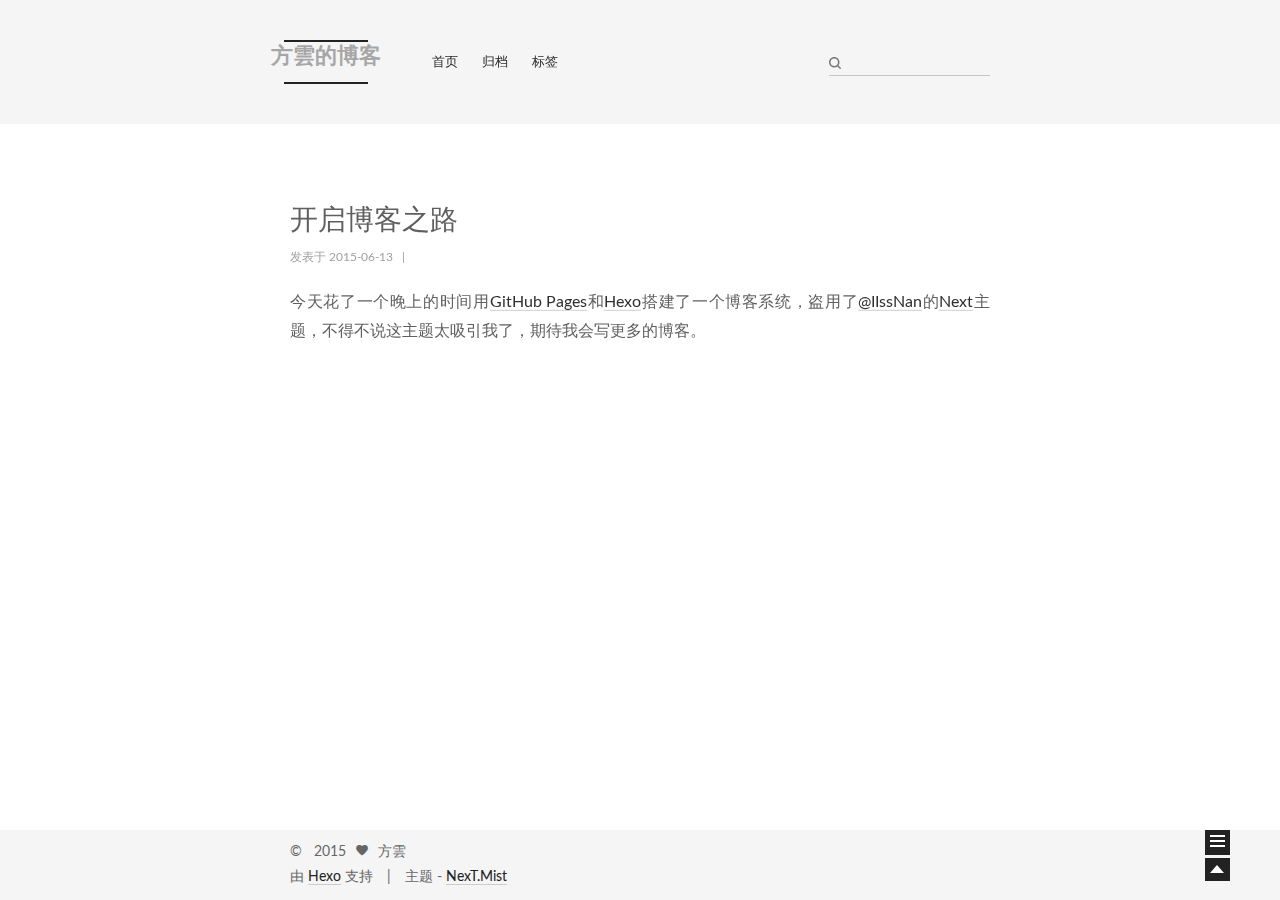
==== index.html @ dba25af5 "Site updated: 2015-06-14 00:01:58" ====
<!doctype html>
<html class="theme-next use-motion theme-next-mist">
<head>
  

<meta charset="UTF-8"/>
<meta http-equiv="X-UA-Compatible" content="IE=edge,chrome=1" />
<meta name="viewport" content="width=device-width, initial-scale=1, maximum-scale=1"/>






  <link rel="stylesheet" type="text/css" href="/vendors/fancybox/source/jquery.fancybox.css?v=2.1.5"/>


<link rel="stylesheet" type="text/css" href="/css/main.css?v=0.4.3"/>


    <meta name="description" content="编程 炒股 打球" />



  <meta name="keywords" content="Hexo,next" />





  <link rel="shorticon icon" type="image/x-icon" href="/favicon.ico?v=0.4.3" />



<script type="text/javascript" id="hexo.configuration">
  var CONFIG = {
    scheme: 'Mist',
    analytics: {
      google: ''
    },
    sidebar: 'post'
  };
</script>


  <script type="text/javascript">
    var _hmt = _hmt || [];
    (function() {
      var hm = document.createElement("script");
      hm.src = "//hm.baidu.com/hm.js?95ec9ad165e22839cdf117ab2dfc302d";
      var s = document.getElementsByTagName("script")[0];
      s.parentNode.insertBefore(hm, s);
    })();
  </script>



  <title> 方雲的博客 </title>
</head>

<body>
  <!--[if lte IE 8]>
  <div style=' clear: both; height: 59px; padding:0 0 0 15px; position: relative;margin:0 auto;'>
    <a href="http://windows.microsoft.com/en-US/internet-explorer/products/ie/home?ocid=ie6_countdown_bannercode">
      <img src="http://7u2nvr.com1.z0.glb.clouddn.com/picouterie.jpg" border="0" height="42" width="820"
           alt="You are using an outdated browser. For a faster, safer browsing experience, upgrade for free today or use other browser ,like chrome firefox safari."
           style='margin-left:auto;margin-right:auto;display: block;'/>
    </a>
  </div>
<![endif]-->

  <div class="container one-column 
   page-home 
">
    <div class="headband"></div>

    <div id="header" class="header">
      <div class="header-inner">
        <h1 class="site-meta">
  <span class="logo-line-before"><i></i></span>
  <a href="/" class="brand">
      <span class="logo">
        <i class="icon-logo"></i>
      </span>
      <span class="site-title">方雲的博客</span>
  </a>
  <span class="logo-line-after"><i></i></span>
</h1>

<div class="site-nav-toggle">
  <button>
    <span class="btn-bar"></span>
    <span class="btn-bar"></span>
    <span class="btn-bar"></span>
  </button>
</div>

<div class="site-nav">
  

  
    <ul id="menu" class="menu menu-left">
      
        
        <li class="menu-item menu-item-home">
          <a href="/">
            <i class="menu-item-icon icon-home"></i> <br />
            首页
          </a>
        </li>
      
        
        <li class="menu-item menu-item-archives">
          <a href="/archives">
            <i class="menu-item-icon icon-archives"></i> <br />
            归档
          </a>
        </li>
      
        
        <li class="menu-item menu-item-tags">
          <a href="/tags">
            <i class="menu-item-icon icon-tags"></i> <br />
            标签
          </a>
        </li>
      
    </ul>
  

  
    <div class="site-search">
      
  
<form class="site-search-form">
  <input type="text" id="st-search-input" class="st-search-input st-default-search-input" />
</form>
<script type="text/javascript">
  (function(w,d,t,u,n,s,e){w['SwiftypeObject']=n;w[n]=w[n]||function(){
    (w[n].q=w[n].q||[]).push(arguments);};s=d.createElement(t);
    e=d.getElementsByTagName(t)[0];s.async=1;s.src=u;e.parentNode.insertBefore(s,e);
  })(window,document,'script','//s.swiftypecdn.com/install/v2/st.js','_st');

  _st('install', '-sygfrkyCs9qV81Nxdgw','2.0.0');
</script>

<div class="site-search-toggle"></div>
    </div>
  
</div>


      </div>
    </div>

    <div id="main" class="main">
      <div class="main-inner">
        <div id="content" class="content">
          
  <div id="posts" class="posts-expand">
    
      

  <div class="post post-type-normal ">
    <div class="post-header">

      
      
        <h1 class="post-title">
          
          
            
              <a class="post-title-link" href="/2015/06/13/大家好/">
                开启博客之路
              </a>
            
          
        </h1>
      

      <div class="post-meta">
        <span class="post-time">
          发表于 2015-06-13
        </span>

        

        
          
            <span class="post-comments-count">
            &nbsp; | &nbsp;
            <a href="/2015/06/13/大家好/#comments" >
              <span class="post-comments-count ds-thread-count" data-thread-key="2015/06/13/大家好/"></span>
            </a>
          </span>
          
        
      </div>
    </div>

    <div class="post-body">

      
      

      
        
          <p>今天花了一个晚上的时间用<a href="https://pages.github.com" target="_blank" rel="external">GitHub Pages</a>和<a href="http://hexo.io/zh-cn" target="_blank" rel="external">Hexo</a>搭建了一个博客系统，盗用了<a href="https://github.com/iissnan" target="_blank" rel="external">@IIssNan</a>的<a href="https://github.com/iissnan/hexo-theme-next" target="_blank" rel="external">Next</a>主题，不得不说这主题太吸引我了，期待我会写更多的博客。</p>

        
      
    </div>

    <div class="post-footer">
      

      

      
      
        <div class="post-eof"></div>
      
    </div>
  </div>


    
  </div>

  

        </div>

        
      </div>


      
  
  <div class="sidebar-toggle">
    <div class="sidebar-toggle-line-wrap">
      <span class="sidebar-toggle-line sidebar-toggle-line-first"></span>
      <span class="sidebar-toggle-line sidebar-toggle-line-middle"></span>
      <span class="sidebar-toggle-line sidebar-toggle-line-last"></span>
    </div>
  </div>

  <div id="sidebar" class="sidebar">
    <div class="sidebar-inner">

      

      <div class="site-overview">
        <div class="site-author motion-element">
          <img class="site-author-image" src="/uploads/avatar.jpg" alt="方雲" />
          <p class="site-author-name">方雲</p>
        </div>
        <p class="site-description motion-element">编程 炒股 打球</p>
        <div class="site-state motion-element">
          <div class="site-state-item site-state-posts">
            <a href="/archives">
              <span class="site-state-item-count">1</span>
              <span class="site-state-item-name">日志</span>
            </a>
          </div>

          <div class="site-state-item site-state-categories">
            
              <span class="site-state-item-count">0</span>
              <span class="site-state-item-name">分类</span>
              
          </div>

          <div class="site-state-item site-state-tags">
            <a href="/tags">
              <span class="site-state-item-count">0</span>
              <span class="site-state-item-name">标签</span>
              </a>
          </div>

        </div>

        

        <div class="links-of-author motion-element">
          
            
              <span class="links-of-author-item">
              <a href="https://github.com/shougaoshougao" target="_blank">GitHub</a>
            </span>
            
              <span class="links-of-author-item">
              <a href="https://twitter.com/gaoshougaohsou" target="_blank">Twitter</a>
            </span>
            
              <span class="links-of-author-item">
              <a href="http://weibo.com/woaihanyue" target="_blank">Weibo</a>
            </span>
            
              <span class="links-of-author-item">
              <a href="http://www.douban.com/people/61287095/" target="_blank">DouBan</a>
            </span>
            
              <span class="links-of-author-item">
              <a href="http://www.zhihu.com/people/wei-shan-yuan" target="_blank">ZhiHu</a>
            </span>
            
          
        </div>

        
        
          <div class="cc-license motion-element">
            <a href="http://creativecommons.org/licenses/by-nc-sa/4.0" class="cc-opacity" target="_blank">
              <img src="/images/cc-by-nc-sa.svg" alt="Creative Commons" />
            </a>
          </div>
        

      </div>

      

    </div>
  </div>


    </div>

    <div id="footer" class="footer">
      <div class="footer-inner">
        <div class="copyright">
  
  &copy; &nbsp; 
  2015
  <span class="with-love">
    <i class="icon-heart"></i>
  </span>
  <span class="author">方雲</span>
</div>

<div class="powered-by">
  由 <a class="theme-link" href="http://hexo.io">Hexo</a> 支持
</div>

<div class="theme-info">
  主题 -
  <a class="theme-link" href="https://github.com/iissnan/hexo-theme-next">
    NexT.Mist
  </a>
</div>



      </div>
    </div>

    <div class="back-to-top"></div>
  </div>

  <script type="text/javascript" src="/vendors/jquery/index.js?v=2.1.3"></script>

  
  

  
  <script type="text/javascript" src="/vendors/fancybox/source/jquery.fancybox.pack.js"></script>
  <script type="text/javascript" src="/js/fancy-box.js?v=0.4.3"></script>


  <script type="text/javascript" src="/js/helpers.js?v=0.4.3"></script>
  

  <script type="text/javascript" src="/vendors/velocity/velocity.min.js"></script>
  <script type="text/javascript" src="/vendors/velocity/velocity.ui.min.js"></script>

  <script type="text/javascript" src="/js/motion_global.js?v=0.4.3" id="motion.global"></script>



  <script type="text/javascript" src="/js/search-toggle.js"></script>

  

  <script type="text/javascript">
    $(document).ready(function () {
      if (CONFIG.sidebar === 'always') {
        displaySidebar();
      }
    });
  </script>

  

  
  

  
    
  

  <script type="text/javascript">
    var duoshuoQuery = {short_name:"fangyun"};
    (function() {
      var ds = document.createElement('script');
      ds.type = 'text/javascript';ds.async = true;
      ds.src = (document.location.protocol == 'https:' ? 'https:' : 'http:') + '//static.duoshuo.com/embed.js';
      ds.charset = 'UTF-8';
      (document.getElementsByTagName('head')[0]
      || document.getElementsByTagName('body')[0]).appendChild(ds);
    })();
  </script>

  


  
  

</body>
</html>
---- css/main.css ----
/* normalize.css v3.0.2 | MIT License | git.io/normalize */
html {
  font-family: sans-serif; /* 1 */
  -ms-text-size-adjust: 100%; /* 2 */
  -webkit-text-size-adjust: 100%; /* 2 */
}
body {
  margin: 0;
}
article,
aside,
details,
figcaption,
figure,
footer,
header,
hgroup,
main,
menu,
nav,
section,
summary {
  display: block;
}
audio,
canvas,
progress,
video {
  display: inline-block; /* 1 */
  vertical-align: baseline; /* 2 */
}
audio:not([controls]) {
  display: none;
  height: 0;
}
[hidden],
template {
  display: none;
}
a {
  background-color: transparent;
}
a:active,
a:hover {
  outline: 0;
}
abbr[title] {
  border-bottom: 1px dotted;
}
b,
strong {
  font-weight: bold;
}
dfn {
  font-style: italic;
}
h1 {
  font-size: 2em;
  margin: 0.67em 0;
}
mark {
  background: #ff0;
  color: #000;
}
small {
  font-size: 80%;
}
sub,
sup {
  font-size: 75%;
  line-height: 0;
  position: relative;
  vertical-align: baseline;
}
sup {
  top: -0.5em;
}
sub {
  bottom: -0.25em;
}
img {
  border: 0;
}
svg:not(:root) {
  overflow: hidden;
}
figure {
  margin: 1em 40px;
}
hr {
  -moz-box-sizing: content-box;
  box-sizing: content-box;
  height: 0;
}
pre {
  overflow: auto;
}
code,
kbd,
pre,
samp {
  font-family: monospace, monospace;
  font-size: 1em;
}
button,
input,
optgroup,
select,
textarea {
  color: inherit; /* 1 */
  font: inherit; /* 2 */
  margin: 0; /* 3 */
}
button {
  overflow: visible;
}
button,
select {
  text-transform: none;
}
button,
html input[type="button"],
input[type="reset"],
input[type="submit"] {
  -webkit-appearance: button; /* 2 */
  cursor: pointer; /* 3 */
}
button[disabled],
html input[disabled] {
  cursor: default;
}
button::-moz-focus-inner,
input::-moz-focus-inner {
  border: 0;
  padding: 0;
}
input {
  line-height: normal;
}
input[type="checkbox"],
input[type="radio"] {
  box-sizing: border-box; /* 1 */
  padding: 0; /* 2 */
}
input[type="number"]::-webkit-inner-spin-button,
input[type="number"]::-webkit-outer-spin-button {
  height: auto;
}
input[type="search"] {
  -webkit-appearance: textfield; /* 1 */
  -moz-box-sizing: content-box;
  -webkit-box-sizing: content-box; /* 2 */
  box-sizing: content-box;
}
input[type="search"]::-webkit-search-cancel-button,
input[type="search"]::-webkit-search-decoration {
  -webkit-appearance: none;
}
fieldset {
  border: 1px solid #c0c0c0;
  margin: 0 2px;
  padding: 0.35em 0.625em 0.75em;
}
legend {
  border: 0; /* 1 */
  padding: 0; /* 2 */
}
textarea {
  overflow: auto;
}
optgroup {
  font-weight: bold;
}
table {
  border-collapse: collapse;
  border-spacing: 0;
}
td,
th {
  padding: 0;
}
::selection {
  background: #262a30;
  color: #fff;
}
body {
  position: relative;
  font-family: Lato, "Microsoft Jhenghei", "Hiragino Sans GB", "Microsoft YaHei", sans-serif;
  font-size: 16px;
  line-height: 1.8;
  color: #555;
  background: #fff;
}
@media (min-width: 768px) and (max-width: 991px) {
  body {
    padding-right: 0 !important;
  }
}
@media (max-width: 767px) {
  body {
    padding-right: 0 !important;
  }
}
h1,
h2,
h3,
h4,
h5,
h6 {
  margin: 0;
  padding: 0;
  font-weight: bold;
  line-height: 1;
  font-family: Cambria, Georgia, "Microsoft Jhenghei", "Hiragino Sans GB", "Microsoft YaHei", "Times New Roman", serif;
}
h1 {
  font-size: 24px;
}
@media (max-width: 767px) {
  h1 {
    font-size: 20px;
  }
}
h2 {
  font-size: 22px;
}
@media (max-width: 767px) {
  h2 {
    font-size: 18px;
  }
}
h3 {
  font-size: 20px;
}
@media (max-width: 767px) {
  h3 {
    font-size: 16px;
  }
}
h4 {
  font-size: 18px;
}
@media (max-width: 767px) {
  h4 {
    font-size: 14px;
  }
}
h5 {
  font-size: 16px;
}
@media (max-width: 767px) {
  h5 {
    font-size: 12px;
  }
}
h6 {
  font-size: 14px;
}
@media (max-width: 767px) {
  h6 {
    font-size: 10px;
  }
}
p {
  margin: 20px 0;
}
a {
  color: #222;
  text-decoration: none;
  border-bottom: 1px solid #999;
}
a:hover {
  border-bottom-color: #222;
}
ul {
  list-style: none;
}
blockquote {
  margin: 0;
  padding: 0;
}
img {
  display: block;
  margin: auto 0;
  max-width: 100%;
  height: auto;
}
h2,
h3,
h4,
h5,
h6 {
  margin: 60px 0 15px;
}
ul {
  list-style: square;
}
hr {
  margin: 40px 0;
  height: 3px;
  border: none;
  background-color: #ddd;
  background-image: repeating-linear-gradient(-45deg, #fff, #fff 4px, transparent 4px, transparent 8px);
}
blockquote {
  padding: 0 15px;
  color: #666;
  border-left: 4px solid #ddd;
}
blockquote cite::before {
  content: "-";
  padding: 0 5px;
}
dt {
  font-weight: 700;
}
dd {
  margin: 0;
  padding: 0;
}
.pullquote {
  width: 45%;
}
.pullquote.left {
  float: left;
  margin-left: 5px;
  margin-right: 10px;
}
.pullquote.right {
  float: right;
  margin-left: 10px;
  margin-right: 5px;
}
.highlight table,
.gist table {
  width: auto;
}
.highlight table td,
.gist table td {
  border: none;
}
.highlight a,
.gist a {
  color: #222 !important;
  text-decoration: none !important;
}
.video-container {
  position: relative;
  padding-top: 60%;
  height: 0;
  overflow: hidden;
}
.video-container iframe,
.video-container object,
.video-container embed {
  position: absolute;
  top: 0;
  left: 0;
  width: 100%;
  height: 100%;
}
table {
  width: 100%;
  border-collapse: collapse;
  border-spacing: 0;
}
caption,
th,
td {
  text-align: left;
  vertical-align: middle;
  font-weight: normal;
}
th {
  font-weight: 700;
  border-bottom: 3px solid #ddd;
  padding-bottom: 10px;
}
td {
  border-bottom: 1px solid #ddd;
  padding: 10px 0;
}
.text-left {
  text-align: left;
}
.text-center {
  text-align: center;
}
.text-right {
  text-align: right;
}
.text-justify {
  text-align: justify;
}
.text-nowrap {
  white-space: nowrap;
}
.text-lowercase {
  text-transform: lowercase;
}
.text-uppercase {
  text-transform: uppercase;
}
.text-capitalize {
  text-transform: capitalize;
}
.center-block {
  display: block;
  margin-left: auto;
  margin-right: auto;
}
.clearfix:before,
.clearfix:after {
  content: " ";
  display: table;
}
.clearfix:after {
  clear: both;
}
.full-image.full-image.full-image {
  border: none;
}
@media (min-width: 992px) {
  .full-image.full-image.full-image {
    max-width: none;
    width: 126%;
    margin: 0 -13%;
  }
}
.blockquote-center,
.page-home .post-type-quote blockquote,
.page-post-detail .post-type-quote blockquote {
  position: relative;
  margin: 40px 0;
  padding: 0;
  border-left: none;
  text-align: center;
}
.blockquote-center::before,
.page-home .post-type-quote blockquote::before,
.page-post-detail .post-type-quote blockquote::before,
.blockquote-center::after,
.page-home .post-type-quote blockquote::after,
.page-post-detail .post-type-quote blockquote::after {
  position: absolute;
  content: ' ';
  display: block;
  width: 100%;
  height: 24px;
  opacity: 0.2;
  background: url("[data-uri]") no-repeat;
  background-position: 0 -7px;
  background-size: 24px 24px;
}
.blockquote-center::before,
.page-home .post-type-quote blockquote::before,
.page-post-detail .post-type-quote blockquote::before {
  top: -20px;
  border-top: 1px solid #ccc;
}
.blockquote-center::after,
.page-home .post-type-quote blockquote::after,
.page-post-detail .post-type-quote blockquote::after {
  bottom: -20px;
  border-bottom: 1px solid #ccc;
  background-position: 100% 7px;
}
.blockquote-center p,
.page-home .post-type-quote blockquote p,
.page-post-detail .post-type-quote blockquote p,
.blockquote-center div,
.page-home .post-type-quote blockquote div,
.page-post-detail .post-type-quote blockquote div {
  text-align: center;
}
.use-motion .motion-element {
  opacity: 0;
}
@font-face {
  font-family: 'Lato';
  src: url("../fonts/lato/Lato-Regular.eot"); /* IE9 Compat Modes */
  src: url("../fonts/lato/Lato-Regular.eot?#iefix") format('embedded-opentype'), url("../fonts/lato/Lato-Regular.woff") format('woff'), url("../fonts/lato/Lato-Regular.ttf") format('truetype');
  font-style: normal;
  font-weight: normal;
  text-rendering: optimizeLegibility;
}
@font-face {
  font-family: 'Lato';
  src: url("../fonts/lato/Lato-Bold.eot"); /* IE9 Compat Modes */
  src: url("../fonts/lato/Lato-Bold.eot?#iefix") format('embedded-opentype'), url("../fonts/lato/Lato-Bold.woff") format('woff'), url("../fonts/lato/Lato-Bold.ttf") format('truetype');
  font-style: normal;
  font-weight: bold;
  text-rendering: optimizeLegibility;
}
@font-face {
  font-family: 'Lato';
  src: url("../fonts/lato/Lato-Italic.eot"); /* IE9 Compat Modes */
  src: url("../fonts/lato/Lato-Italic.eot?#iefix") format('embedded-opentype'), url("../fonts/lato/Lato-Italic.woff") format('woff'), url("../fonts/lato/Lato-Italic.ttf") format('truetype');
  font-style: italic;
  font-weight: normal;
  text-rendering: optimizeLegibility;
}
@font-face {
  font-family: 'Lato';
  src: url("../fonts/lato/Lato-BoldItalic.eot"); /* IE9 Compat Modes */
  src: url("../fonts/lato/Lato-BoldItalic.eot?#iefix") format('embedded-opentype'), url("../fonts/lato/Lato-BoldItalic.woff") format('woff'), url("../fonts/lato/Lato-BoldItalic.ttf") format('truetype');
  font-style: italic;
  font-weight: bold;
  text-rendering: optimizeLegibility;
}
@font-face {
  font-family: 'default';
  src: url("../fonts/icon-default/icomoon.eot?-9394c0");
  src: url("../fonts/icon-default/icomoon.eot?#iefix-9394c0") format('embedded-opentype'), url("../fonts/icon-default/icomoon.woff?-9394c0") format('woff'), url("../fonts/icon-default/icomoon.ttf?-9394c0") format('truetype'), url("../fonts/icon-default/icomoon.svg?-9394c0#default") format('svg');
  font-weight: normal;
  font-style: normal;
}
[class^="icon-"],
[class*=" icon-"] {
  font-family: 'default';
  speak: none;
  font-style: normal;
  font-weight: normal;
  font-variant: normal;
  text-transform: none;
  line-height: 1;
/* Better Font Rendering =========== */
  -webkit-font-smoothing: antialiased;
  -moz-osx-font-smoothing: grayscale;
}
.icon-logo {
  font-size: 24px;
  color: #fff;
}
.icon-home,
.icon-categories,
.icon-archives,
.icon-tags,
.icon-about,
.icon-feed {
  font-size: 24px;
  color: #000;
}
.icon-external-link {
  font-size: 14px;
}
.icon-heart {
  font-size: 14px;
}
.icon-logo:before {
  content: "\e61c";
}
.icon-home:before {
  content: "\e605";
}
.icon-categories:before {
  content: "\e625";
}
.icon-archives:before {
  content: "\e60b";
}
.icon-tags:before {
  content: "\e610";
}
.icon-about:before {
  content: "\e612";
}
.icon-feed:before {
  content: "\e62b";
}
.icon-external-link:before {
  content: "\e607";
}
.icon-heart:before {
  content: "\e601";
}
.icon-account-circle:before {
  content: "\e600";
}
.icon-favorite-outline:before {
  content: "\e602";
}
.icon-get-app:before {
  content: "\e603";
}
.icon-grade:before {
  content: "\e604";
}
.icon-invert-colors:before {
  content: "\e606";
}
.icon-room:before {
  content: "\e608";
}
.icon-schedule:before {
  content: "\e609";
}
.icon-search:before {
  content: "\e60a";
}
.icon-location-on:before {
  content: "\e60c";
}
.icon-brightness-high:before {
  content: "\e60d";
}
.icon-brightness-low:before {
  content: "\e60e";
}
.icon-brightness-medium:before {
  content: "\e60f";
}
.icon-format-quote:before {
  content: "\e611";
}
.icon-keyboard-arrow-down:before {
  content: "\e613";
}
.icon-keyboard-arrow-left:before {
  content: "\e614";
}
.icon-keyboard-arrow-right:before {
  content: "\e615";
}
.icon-keyboard-arrow-up:before {
  content: "\e616";
}
.icon-keyboard-capslock:before {
  content: "\e617";
}
.icon-audiotrack:before {
  content: "\e618";
}
.icon-brightness-1:before {
  content: "\e619";
}
.icon-brightness-2:before {
  content: "\e61a";
}
.icon-brightness-3:before {
  content: "\e61b";
}
.icon-brightness-4:before {
  content: "\e61c";
}
.icon-brightness-5:before {
  content: "\e61d";
}
.icon-brightness-6:before {
  content: "\e61e";
}
.icon-brightness-7:before {
  content: "\e61f";
}
.icon-filter-vintage:before {
  content: "\e620";
}
.icon-hdr-strong:before {
  content: "\e621";
}
.icon-nature-people:before {
  content: "\e622";
}
.icon-timelapse:before {
  content: "\e623";
}
.icon-timer-auto:before {
  content: "\e624";
}
.icon-layers:before {
  content: "\e625";
}
.icon-pin-drop:before {
  content: "\e626";
}
.icon-arrow-drop-down:before {
  content: "\e627";
}
.icon-arrow-drop-up:before {
  content: "\e628";
}
.icon-check:before {
  content: "\e629";
}
.icon-close:before {
  content: "\e62a";
}
.icon-whatshot:before {
  content: "\e62b";
}
.icon-radio-button-on:before {
  content: "\e62c";
}
.icon-star:before {
  content: "\e62d";
}
.post pre,
.post .highlight {
  background: #f7f7f7;
  margin: 20px 0;
  padding: 15px;
  overflow: auto;
  font-size: 13px;
  color: #4d4d4c;
  line-height: 1.2;
}
.post .highlight .gutter pre,
.post .gist .gist-file .gist-data .line-numbers {
  color: #666;
}
.post pre,
.post code {
  font-family: "PT Mono", Consolas, Monaco, Menlo, monospace;
}
.post code {
  background: #eee;
  text-shadow: 0 1px #fff;
  padding: 0 0.3em;
}
.post pre code {
  background: none;
  text-shadow: none;
  padding: 0;
}
.post .highlight pre {
  border: none;
  margin: 0;
  padding: 0;
}
.post .highlight table {
  margin: 0;
  width: auto;
}
.post .highlight td {
  border: none;
  padding: 0;
}
.post .highlight figcaption {
  font-size: 0.85em;
  color: #8e908c;
  line-height: 1em;
  margin-bottom: 1em;
}
.post .highlight figcaption:before,
.post .highlight figcaption:after {
  content: " ";
  display: table;
}
.post .highlight figcaption:after {
  clear: both;
}
.post .highlight figcaption a {
  float: right;
}
.post .highlight .gutter pre {
  text-align: right;
  padding-right: 20px;
}
.post .highlight .line {
  height: 20px;
}
.post .gist {
  margin: 20px 0;
  border-style: solid;
  border-color: #ccc;
  border-width: 1px 0;
  background: #f7f7f7;
  padding: 15px 40px 15px 15px;
}
.post .gist .gist-file {
  border: none;
  font-family: "PT Mono", Consolas, Monaco, Menlo, monospace;
  margin: 0;
}
.post .gist .gist-file .gist-data {
  background: none;
  border: none;
}
.post .gist .gist-file .gist-data .line-numbers {
  background: none;
  border: none;
  padding: 0 20px 0 0;
}
.post .gist .gist-file .gist-data .line-data {
  padding: 0 !important;
}
.post .gist .gist-file .highlight {
  margin: 0;
  padding: 0;
  border: none;
}
.post .gist .gist-file .gist-meta {
  background: #f7f7f7;
  color: #8e908c;
  font: 13px Lato, "Microsoft Jhenghei", "Hiragino Sans GB", "Microsoft YaHei", sans-serif;
  text-shadow: 0 0;
  padding: 0;
  margin-top: 1em;
  margin-left: 40px;
}
.post .gist .gist-file .gist-meta a {
  color: color-link;
  font-weight: normal;
}
.post .gist .gist-file .gist-meta a:hover {
  text-decoration: underline;
}
pre .comment {
  color: #8e908c;
}
pre .variable,
pre .attribute,
pre .tag,
pre .regexp,
pre .ruby .constant,
pre .xml .tag .title,
pre .xml .pi,
pre .xml .doctype,
pre .html .doctype,
pre .css .id,
pre .css .class,
pre .css .pseudo {
  color: #c82829;
}
pre .number,
pre .preprocessor,
pre .built_in,
pre .literal,
pre .params,
pre .constant {
  color: #f5871f;
}
pre .ruby .class .title,
pre .css .rules .attribute {
  color: #718c00;
}
pre .string,
pre .value,
pre .inheritance,
pre .header,
pre .ruby .symbol,
pre .xml .cdata {
  color: #718c00;
}
pre .title,
pre .css .hexcolor {
  color: #3e999f;
}
pre .function,
pre .python .decorator,
pre .python .title,
pre .ruby .function .title,
pre .ruby .title .keyword,
pre .perl .sub,
pre .javascript .title,
pre .coffeescript .title {
  color: #4271ae;
}
pre .keyword,
pre .javascript .function {
  color: #8959a8;
}
html,
body {
  height: 100%;
}
.container {
  position: relative;
  min-height: 100%;
}
.header-inner {
  margin: 0 auto;
  padding: 100px 0 70px;
  width: 960px;
}
.one-column .header-inner {
  width: 700px;
}
.main {
  padding-bottom: 150px;
}
.main-inner {
  margin: 0 auto;
  width: 960px;
}
.one-column .main-inner {
  width: 700px;
}
.main-inner .content {
  width: 700px;
}
.footer {
  position: absolute;
  left: 0;
  bottom: 0;
  width: 100%;
  min-height: 50px;
}
.footer-inner {
  margin: 20px auto;
  width: 960px;
}
.one-column .footer-inner {
  width: 700px;
}
.headband {
  height: 3px;
  background: #222;
}
.header {
  background: #fff;
}
.header-inner {
  position: relative;
}
.site-meta {
  margin: 0;
  text-align: left;
}
@media (max-width: 767px) {
  .site-meta {
    text-align: center;
  }
}
.brand {
  position: relative;
  display: inline-block;
  padding: 0 25px;
  color: #fff;
  background: #222;
  border-bottom: none;
  font-family: Lato, "Microsoft Jhenghei", "Hiragino Sans GB", "Microsoft YaHei", sans-serif;
}
.logo {
  display: inline-block;
  margin-right: 5px;
  line-height: 36px;
  vertical-align: top;
}
.site-title {
  display: inline-block;
  vertical-align: top;
  line-height: 36px;
  font-size: 20px;
  font-weight: normal;
}
.use-motion .brand {
  opacity: 0;
}
.use-motion .logo,
.use-motion .site-title {
  opacity: 0;
  position: relative;
  top: -10px;
}
.site-nav-toggle {
  display: none;
  position: absolute;
  top: 10px;
  left: 10px;
}
@media (max-width: 767px) {
  .site-nav-toggle {
    display: block;
  }
}
.site-nav-toggle button {
  margin-top: 2px;
  padding: 9px 10px;
  background: transparent;
  border: none;
}
@media (max-width: 767px) {
  .site-nav {
    display: none;
    margin: 0 -10px;
    padding: 0 10px;
    clear: both;
    border-top: 1px solid #ddd;
  }
}
.menu {
  margin-top: 20px;
  padding-left: 0;
  text-align: center;
}
.menu .menu-item {
  display: inline-block;
  margin-left: 20px;
}
@media screen and (max-width: 767px) {
  .menu .menu-item {
    margin-top: 10px;
  }
}
.menu .menu-item:first-child {
  margin-left: 0;
}
.menu .menu-item a {
  display: block;
  font-size: 13px;
  text-transform: capitalize;
  line-height: 1.5;
  border-bottom: 1px solid transparent;
  transition-property: border-color;
  transition-duration: 0.2s;
  transition-timing-function: ease-in-out;
  transition-delay: 0s;
}
.menu .menu-item a:hover {
  border-bottom-color: #222;
}
.translation {
  margin-top: -20px;
  font-size: 14px;
  color: #999;
}
.post:last-child .post-eof.post-eof.post-eof {
  display: none;
}
.sidebar-toggle {
  position: fixed;
  right: 50px;
  bottom: 45px;
  width: 15px;
  height: 15px;
  padding: 5px;
  background: #222;
  line-height: 0;
  z-index: 1050;
  cursor: pointer;
  -webkit-transform: translateZ(0);
}
@media (min-width: 768px) and (max-width: 991px) {
  .sidebar-toggle {
    display: none;
  }
}
@media (max-width: 767px) {
  .sidebar-toggle {
    display: none;
  }
}
.sidebar-toggle-line {
  position: relative;
  display: inline-block;
  vertical-align: top;
  height: 2px;
  width: 100%;
  background: #fff;
  margin-top: 3px;
}
.sidebar-toggle-line:first-child {
  margin-top: 0;
}
.sidebar {
  width: 0;
  position: fixed;
  right: 0;
  top: 0;
  bottom: 0;
  z-index: 1040;
  box-shadow: inset 0 2px 6px #000;
  background: #222;
  -webkit-transform: translateZ(0);
}
.sidebar a {
  color: #999;
  border-bottom-color: #555;
}
.sidebar a:hover {
  color: #eee;
}
@media (min-width: 768px) and (max-width: 991px) {
  .sidebar {
    display: none !important;
  }
}
@media (max-width: 767px) {
  .sidebar {
    display: none !important;
  }
}
.sidebar-inner {
  position: relative;
  padding: 20px 10px;
  color: #999;
  text-align: center;
}
.site-author-image {
  display: block;
  margin: 0 auto;
  max-width: 96px;
  height: auto;
  border: 2px solid #333;
  padding: 2px;
}
.site-author-name {
  margin: 5px 0 0;
  color: #f5f5f5;
}
.site-description {
  margin-top: 5px;
  font-size: 14px;
  color: #555;
}
.site-state {
  overflow: hidden;
  line-height: 1.4;
}
.site-state-item {
  display: inline-block;
  padding: 0 15px;
  border-left: 1px solid #333;
}
.site-state-item:first-child {
  border-left: none;
}
.site-state-item a {
  border-bottom: none;
}
.site-state-item-count {
  display: block;
  text-align: center;
  font-size: 18px;
}
.site-state-item-name {
  font-size: 13px;
}
.feed-link {
  margin-top: 20px;
}
.feed-link a {
  display: inline-block;
  padding: 0 15px;
  color: #fc6423;
  border: 1px solid #fc6423;
  border-radius: 4px;
}
.feed-link a i {
  color: #fc6423;
  font-size: 14px;
}
.feed-link a:hover {
  color: #fff;
  background: #fc6423;
}
.feed-link a:hover i {
  color: #fff;
}
.links-of-author {
  margin-top: 20px;
}
.links-of-author a {
  display: inline-block;
  vertical-align: middle;
  margin-right: 10px;
  margin-bottom: 10px;
  border-bottom-color: #555;
  font-size: 13px;
}
.links-of-author a:before {
  display: inline-block;
  vertical-align: middle;
  margin-right: 3px;
  content: " ";
  width: 4px;
  height: 4px;
  border-radius: 50%;
  background: #45fccc;
}
.sidebar-nav {
  margin: 0;
  padding-left: 0;
}
.sidebar-nav li {
  display: inline-block;
  cursor: pointer;
  border-bottom: 1px solid transparent;
  font-size: 15px;
}
.sidebar-nav li:hover {
  color: #f5f5f5;
}
.page-post-detail .sidebar-nav-toc {
  padding: 0 5px;
}
.page-post-detail .sidebar-nav-overview {
  margin-left: 10px;
}
.sidebar-nav .sidebar-nav-active {
  color: #87daff;
  border-bottom-color: #87daff;
}
.sidebar-nav .sidebar-nav-active:hover {
  color: #87daff;
}
.post-toc {
  overflow: hidden;
  position: relative;
}
.post-toc-empty {
  font-size: 14px;
  color: #666;
}
.post-toc ol {
  overflow: auto;
  margin: 0;
  padding: 0 10px 10px;
  text-align: left;
  list-style: none;
  font-size: 14px;
}
.post-toc ol a {
  color: #999;
}
.post-toc ol a:hover {
  color: #ccc;
}
.post-toc .nav .nav-child {
  display: none;
}
.post-toc .nav .active .nav-child {
  display: block;
}
.post-toc .nav .active > a {
  color: #ccc;
}
.post-toc .nav .active-current > a {
  color: #87daff;
}
.post-toc .nav .active-current > a:hover {
  color: #87daff;
}
.post-toc-indicator {
  height: 20px;
  opacity: 0.4;
  background: no-repeat 10px 50%;
  background-size: 10px 12px;
}
.post-toc-indicator-top {
  opacity: 0;
  margin-top: 10px;
  background-image: url("[data-uri]");
}
.post-toc-indicator-bottom {
  position: absolute;
  width: 100%;
  background-image: url("[data-uri]");
}
.footer {
  font-size: 14px;
  color: #999;
}
.footer img {
  border: none;
}
.footer-inner {
  text-align: center;
}
.with-love {
  display: inline-block;
  margin: 0 5px;
}
.powered-by,
.theme-info {
  display: inline-block;
}
.powered-by {
  margin-right: 10px;
}
.powered-by::after {
  content: "|";
  padding-left: 10px;
}
.cc-license {
  margin-top: 10px;
  text-align: center;
}
.cc-license .cc-opacity {
  opacity: 0.7;
  border-bottom: none;
}
.cc-license .cc-opacity:hover {
  opacity: 0.9;
}
.cc-license img {
  display: inline-block;
}
@media (max-width: 767px) {
  body {
    font-size: 14px;
  }
  .header-inner,
  .one-column .header-inner,
  .main-inner,
  .one-column .main-inner,
  .main-inner .content,
  .footer-inner,
  .one-column .footer-inner {
    width: auto;
  }
  .main-inner {
    margin: 20px auto 0;
  }
  .footer-inner {
    padding: 0 10px;
  }
}
.btn {
  display: inline-block;
  padding: 0 20px;
  font-size: 15px;
  color: #fff;
  background: #222;
  border: 2px solid #222;
  text-decoration: none;
  transition-property: background-color;
  transition-duration: 0.2s;
  transition-timing-function: ease-in-out;
  transition-delay: 0s;
}
.btn:hover {
  border-color: #222;
  color: #222;
  background: #fff;
}
.btn-bar {
  display: block;
  width: 22px;
  height: 2px;
  background: #555;
  border-radius: 1px;
}
.btn-bar+.btn-bar {
  margin-top: 4px;
}
.posts-expand {
  padding-top: 40px;
}
@media (max-width: 767px) {
  .posts-expand {
    margin: 0 20px;
  }
  .post-body pre,
  .post-body .highlight {
    margin: 0 -20px;
    padding: 10px 20px;
  }
  .post-body pre .gutter pre,
  .post-body .highlight .gutter pre {
    padding-right: 10px;
  }
}
.posts-expand .post-title {
  font-size: 26px;
  text-align: center;
}
@media (max-width: 767px) {
  .posts-expand .post-title {
    font-size: 22px;
  }
}
.posts-expand .post-title-link {
  display: inline-block;
  position: relative;
  color: #555;
  border-bottom: none;
  line-height: 1.2;
  vertical-align: top;
}
.posts-expand .post-title-link::before {
  content: "";
  position: absolute;
  width: 100%;
  height: 2px;
  bottom: 0;
  left: 0;
  background-color: #000;
  visibility: hidden;
  transform: scaleX(0);
  transition-duration: 0.2s;
  transition-timing-function: ease-in-out;
  transition-delay: 0s;
}
.posts-expand .post-title-link:hover::before {
  visibility: visible;
  transform: scaleX(1);
}
.posts-expand .post-meta {
  margin: 3px 0 60px 0;
  color: #999;
  font-size: 12px;
  text-align: center;
}
.posts-expand .post-meta .post-category-list {
  display: inline-block;
  margin: 0;
  padding: 3px;
}
.posts-expand .post-meta .post-category-list-link {
  color: #999;
}
.posts-expand .post-body {
  text-align: justify;
}
.posts-expand .post-body h2,
.posts-expand .post-body h3,
.posts-expand .post-body h4,
.posts-expand .post-body h5,
.posts-expand .post-body h6 {
  padding-top: 10px;
}
.posts-expand .post-body img {
  box-sizing: border-box;
  margin: auto;
  padding: 3px;
  border: 1px solid #ddd;
}
.posts-expand .post-tags {
  margin-top: 40px;
  text-align: center;
}
.posts-expand .post-tags a {
  display: inline-block;
  margin-right: 10px;
  font-size: 13px;
}
.post-nav {
  overflow: hidden;
  margin-top: 60px;
  padding: 10px;
  white-space: nowrap;
  border-top: 1px solid #eee;
}
.post-nav-item {
  display: inline-block;
  width: 50%;
  white-space: normal;
}
.post-nav-item a {
  position: relative;
  display: inline-block;
  line-height: 25px;
  font-size: 14px;
  color: #555;
  border-bottom: none;
}
.post-nav-item a:hover {
  color: #222;
  font-weight: bold;
  border-bottom: none;
}
.post-nav-item a:active {
  top: 2px;
}
.post-nav-item a:before,
.post-nav-item a:after {
  display: inline-block;
  width: 16px;
  height: 25px;
  vertical-align: top;
  opacity: 0.4;
  background-size: 16px;
}
.post-nav-prev a:before {
  content: ' ';
  background: url("[data-uri]") no-repeat 0 50%;
  background-size: 8px;
}
.post-nav-prev a:hover:before {
  opacity: 1;
}
.post-nav-next {
  text-align: right;
}
.post-nav-next a:after {
  content: ' ';
  background: url("[data-uri]") no-repeat 100% 50%;
  background-size: 8px;
}
.post-nav-next a:hover:after {
  opacity: 1;
}
.posts-expand .post-eof {
  display: block;
  margin: 160px auto 120px;
  width: 8%;
  height: 1px;
  background: #ccc;
  text-align: center;
}
.post-more-link {
  margin-top: 50px;
}
@media (max-width: 767px) {
  .posts-collapse {
    margin: 0 20px;
  }
  .posts-collapse .post-title,
  .posts-collapse .post-meta {
    display: block;
    width: auto;
    text-align: left;
  }
}
.posts-collapse {
  margin-left: 0;
}
@media (max-width: 767px) {
  .posts-collapse {
    margin: 0 20px;
  }
}
.posts-collapse .collection-title {
  position: relative;
  margin: 60px 0;
}
.posts-collapse .collection-title h2 {
  margin-left: 20px;
}
.posts-collapse .collection-title small {
  color: #bbb;
}
.posts-collapse .collection-title::before {
  content: " ";
  position: absolute;
  left: 0;
  top: 50%;
  margin-left: -4px;
  margin-top: -4px;
  width: 8px;
  height: 8px;
  background: #bbb;
  border-radius: 50%;
}
.posts-collapse .post {
  margin: 30px 0;
}
.posts-collapse .post-header {
  position: relative;
  transition-duration: 0.2s;
  transition-timing-function: ease-in-out;
  transition-delay: 0s;
  transition-property: border;
  border-bottom: 1px dashed #ccc;
}
.posts-collapse .post-header::before {
  content: " ";
  position: absolute;
  left: 0;
  top: 12px;
  width: 6px;
  height: 6px;
  margin-left: -4px;
  background: #bbb;
  border-radius: 50%;
  border: 1px solid #fff;
  transition-duration: 0.2s;
  transition-timing-function: ease-in-out;
  transition-delay: 0s;
  transition-property: background;
}
.posts-collapse .post-header:hover {
  border-bottom-color: #666;
}
.posts-collapse .post-header:hover::before {
  background: #222;
}
.posts-collapse .post-meta {
  position: absolute;
  font-size: 12px;
  left: 20px;
  top: 5px;
}
.posts-collapse .post-comments-count {
  display: none;
}
.posts-collapse .post-title {
  margin-left: 60px;
  font-size: 16px;
  font-weight: normal;
  font-family: Lato, "Microsoft Jhenghei", "Hiragino Sans GB", "Microsoft YaHei", sans-serif;
  line-height: inherit;
}
.posts-collapse .post-title::after {
  margin-left: 3px;
  opacity: 0.6;
}
.posts-collapse .post-title a {
  color: #666;
  border-bottom: none;
}
.page-home .post-type-quote .post-header,
.page-post-detail .post-type-quote .post-header,
.page-home .post-type-quote .post-tags,
.page-post-detail .post-type-quote .post-tags {
  display: none;
}
.pagination {
  margin: 120px 0 40px;
  text-align: center;
  border-top: 1px solid #eee;
}
.page-number-basic,
.pagination .prev,
.pagination .next,
.pagination .page-number,
.pagination .space {
  display: inline-block;
  position: relative;
  top: -1px;
  margin: 0 10px;
  padding: 0 10px;
  line-height: 30px;
}
@media (max-width: 767px) {
  .page-number-basic,
  .pagination .prev,
  .pagination .next,
  .pagination .page-number,
  .pagination .space {
    margin: 0 5px;
  }
}
.pagination .prev,
.pagination .next,
.pagination .page-number {
  border-bottom: 0;
  border-top: 1px solid #eee;
  transition-property: border-color;
  transition-duration: 0.2s;
  transition-timing-function: ease-in-out;
  transition-delay: 0s;
}
.pagination .prev:hover,
.pagination .next:hover,
.pagination .page-number:hover {
  border-top-color: #222;
}
.pagination .space {
  padding: 0;
  margin: 0;
}
.pagination .prev {
  margin-left: 0;
}
.pagination .next {
  margin-right: 0;
}
.pagination .page-number.current {
  color: #fff;
  background: #ccc;
  border-top-color: #ccc;
}
@media (max-width: 767px) {
  .pagination {
    border-top: none;
  }
  .pagination .prev,
  .pagination .next,
  .pagination .page-number {
    margin-bottom: 10px;
    border-top: 0;
    border-bottom: 1px solid #eee;
  }
  .pagination .prev:hover,
  .pagination .next:hover,
  .pagination .page-number:hover {
    border-bottom-color: #222;
  }
}
.comments {
  margin-top: 60px;
}
.tag-cloud {
  text-align: center;
}
.tag-cloud a {
  display: inline-block;
  margin: 10px;
}
.post-gallery {
  display: table;
  border-spacing: 10px;
  border-collapse: separate;
}
.post-gallery a {
  display: table-cell;
  float: left;
  width: 33%;
  height: 130px;
  text-align: center;
  vertical-align: middle;
  border: none;
}
.post-gallery .post-gallery-img img {
  max-width: 100%;
  max-height: 100%;
  border: none;
}
.fancybox-close,
.fancybox-close:hover {
  border: none;
}
.back-to-top {
  position: fixed;
  bottom: 19px;
  right: 50px;
  z-index: 1050;
  width: 15px;
  height: 13px;
  padding: 5px;
  background: #222;
  color: #fff;
  cursor: pointer;
  -webkit-transform: translateZ(0);
}
@media (max-width: 767px) {
  .back-to-top {
    display: none;
  }
}
@media (min-width: 768px) and (max-width: 991px) {
  .back-to-top {
    display: none;
  }
}
.back-to-top:before {
  display: block;
  content: " ";
  margin-top: 2px;
  width: 0;
  height: 0;
  border-width: 0 7px 8px 7px;
  border-color: transparent transparent #fff transparent;
  border-style: solid;
}
.theme-next #ds-thread #ds-reset {
  color: #555;
}
.theme-next #ds-thread #ds-reset .ds-replybox {
  margin-bottom: 30px;
}
.theme-next #ds-thread #ds-reset .ds-replybox .ds-avatar,
.theme-next #ds-reset .ds-avatar img {
  box-shadow: none;
}
.theme-next #ds-thread #ds-reset .ds-textarea-wrapper {
  border-color: #c7d4e1;
  background: none;
  border-top-right-radius: 3px;
  border-top-left-radius: 3px;
}
.theme-next #ds-thread #ds-reset .ds-textarea-wrapper textarea {
  height: 60px;
}
.theme-next #ds-reset .ds-rounded-top {
  border-radius: 0;
}
.theme-next #ds-thread #ds-reset .ds-post-toolbar {
  box-sizing: border-box;
  border: 1px solid #c7d4e1;
  background: #f6f8fa;
}
.theme-next #ds-thread #ds-reset .ds-post-options {
  height: 40px;
  border: none;
  background: none;
}
.theme-next #ds-thread #ds-reset .ds-toolbar-buttons {
  top: 11px;
}
.theme-next #ds-thread #ds-reset .ds-sync {
  top: 5px;
}
.theme-next #ds-thread #ds-reset .ds-post-button {
  top: 4px;
  right: 5px;
  width: 90px;
  height: 30px;
  border: 1px solid #c5ced7;
  border-radius: 3px;
  background-image: linear-gradient(#fbfbfc, #f5f7f9);
  color: #60676d;
}
.theme-next #ds-thread #ds-reset .ds-post-button:hover {
  background-position: 0 -30px;
  color: #60676d;
}
.theme-next #ds-thread #ds-reset .ds-comments-info {
  padding: 10px 0;
}
.theme-next #ds-thread #ds-reset .ds-sort {
  display: none;
}
.theme-next #ds-thread #ds-reset li.ds-tab a.ds-current {
  border: none;
  background: #f6f8fa;
  color: #60676d;
}
.theme-next #ds-thread #ds-reset li.ds-tab a.ds-current:hover {
  background-color: #e9f0f7;
  color: #60676d;
}
.theme-next #ds-thread #ds-reset li.ds-tab a {
  border-radius: 2px;
  padding: 5px;
}
.theme-next #ds-thread #ds-reset .ds-login-buttons p {
  color: #999;
  line-height: 36px;
}
.theme-next #ds-thread #ds-reset .ds-login-buttons .ds-service-list li {
  height: 28px;
}
.theme-next #ds-thread #ds-reset .ds-service-list a {
  background: none;
  padding: 5px;
  border: 1px solid;
  border-radius: 3px;
  text-align: center;
}
.theme-next #ds-thread #ds-reset .ds-service-list a:hover {
  color: #fff;
  background: #666;
}
.theme-next #ds-thread #ds-reset .ds-service-list .ds-weibo {
  color: #fc9b00;
  border-color: #fc9b00;
}
.theme-next #ds-thread #ds-reset .ds-service-list .ds-weibo:hover {
  background: #fc9b00;
}
.theme-next #ds-thread #ds-reset .ds-service-list .ds-qq {
  color: #60a3ec;
  border-color: #60a3ec;
}
.theme-next #ds-thread #ds-reset .ds-service-list .ds-qq:hover {
  background: #60a3ec;
}
.theme-next #ds-thread #ds-reset .ds-service-list .ds-renren {
  color: #2e7ac4;
  border-color: #2e7ac4;
}
.theme-next #ds-thread #ds-reset .ds-service-list .ds-renren:hover {
  background: #2e7ac4;
}
.theme-next #ds-thread #ds-reset .ds-service-list .ds-douban {
  color: #37994c;
  border-color: #37994c;
}
.theme-next #ds-thread #ds-reset .ds-service-list .ds-douban:hover {
  background: #37994c;
}
.theme-next #ds-thread #ds-reset .ds-service-list .ds-more-services {
  border: none;
}
.theme-next #ds-thread #ds-reset .ds-service-list .ds-more-services:hover {
  background: none;
}
.post-spread {
  margin-top: 20px;
  text-align: center;
}
.jiathis_style {
  display: inline-block;
}
.jiathis_style a {
  border: none;
}
.use-motion .post {
  opacity: 0;
}
.page-archive .archive-page-counter {
  position: relative;
  top: 3px;
  left: 20px;
}
@media (max-width: 767px) {
  .page-archive .archive-page-counter {
    top: 5px;
  }
}
.page-archive .posts-collapse {
  position: relative;
}
.page-archive .posts-collapse::after {
  top: 20px;
  left: 0;
  margin-left: -2px;
  width: 4px;
  height: 100%;
  background: #f5f5f5;
  z-index: -1;
}
.page-archive .posts-collapse .archive-move-on {
  position: absolute;
  top: 11px;
  left: 0;
  margin-left: -6px;
  width: 10px;
  height: 10px;
  opacity: 0.5;
  background: #555;
  border: 1px solid #fff;
  border-radius: 50%;
}
.page-archive .posts-collapse::before,
.page-archive .posts-collapse::after {
  content: " ";
  position: absolute;
}
.page-post-detail .site-overview {
  display: none;
  margin-top: 20px;
}
.page-post-detail .sidebar-toggle-line {
  background: #87daff;
}
.page-post-detail .comments {
  overflow: hidden;
}
.category-all-page .category-all-title {
  text-align: center;
}
.category-all-page .category-all {
  margin-top: 20px;
}
.category-all-page .category-list {
  margin: 0;
  padding: 0;
  list-style: none;
}
.category-all-page .category-list-item {
  display: inline-block;
  margin: 10px;
}
.category-all-page .category-list-count {
  color: #bbb;
}
.category-all-page .category-list-count:before {
  display: inline;
  content: " (";
}
.category-all-page .category-list-count:after {
  display: inline;
  content: ") ";
}
.test {
  border: 10px;
}
h1,
h2,
h3,
h4,
h5,
h6 {
  margin: 20px 0 10px;
}
p {
  margin: 10px 0;
}
a {
  border-bottom-color: #ccc;
}
hr {
  margin: 20px 0;
  height: 2px;
}
ul li {
  list-style: circle;
}
.btn {
  padding: 0 10px;
  border-width: 2px;
  border-radius: 0;
}
.headband {
  display: none;
}
.header {
  background: #f5f5f5;
}
.header-inner {
  margin-bottom: 80px;
  padding: 40px 0;
}
.header-inner:before,
.header-inner:after {
  content: " ";
  display: table;
}
.header-inner:after {
  clear: both;
}
@media (max-width: 767px) {
  .header-inner {
    margin-bottom: 50px;
    padding: 10px;
  }
}
.site-meta {
  float: left;
  margin-left: -20px;
}
@media (max-width: 767px) {
  .site-meta {
    margin-left: 10px;
  }
}
.site-meta .brand {
  padding: 2px 1px;
  color: #222;
  background: none;
}
@media (max-width: 767px) {
  .site-meta .brand {
    display: block;
  }
}
.site-meta .logo {
  display: none;
}
.site-meta .site-title {
  font-size: 22px;
  font-weight: bolder;
}
@media (max-width: 767px) {
  .site-meta .site-title {
    line-height: 34px;
  }
}
.logo-line-before,
.logo-line-after {
  display: block;
  overflow: hidden;
  margin: 0 auto;
  width: 75%;
}
@media (max-width: 767px) {
  .logo-line-before,
  .logo-line-after {
    display: none;
  }
}
.logo-line-before i,
.logo-line-after i {
  position: relative;
  display: block;
  height: 2px;
  background: #222;
}
@media (max-width: 767px) {
  .logo-line-before i,
  .logo-line-after i {
    height: 3px;
  }
}
.use-motion .logo-line-before i {
  left: -100%;
}
.use-motion .logo-line-after i {
  right: -100%;
}
.site-nav-toggle {
  position: static;
  float: right;
}
.menu {
  float: right;
  margin: 8px 0 0 20px;
  padding: 0 20px;
}
@media (max-width: 767px) {
  .menu {
    margin: 0;
    padding: 0;
  }
}
.menu br {
  display: none;
}
.menu .menu-item {
  margin-left: 0;
}
@media (max-width: 767px) {
  .menu .menu-item {
    display: block;
  }
}
.menu .menu-item a {
  padding: 5px 10px;
  background: none;
  border: none;
  transition-property: background;
}
@media (max-width: 767px) {
  .menu .menu-item a {
    text-align: left;
  }
}
.menu .menu-item a:hover {
  background: #e1e1e1;
}
.menu a::before {
  display: none;
}
@media (max-width: 767px) {
  .menu a::before {
    display: block;
  }
}
@media (max-width: 767px) {
  .menu {
    float: none;
  }
}
.menu-left {
  float: left;
}
@media (max-width: 767px) {
  .menu-left {
    float: none;
  }
}
.menu-item-icon {
  display: none;
}
.site-search {
  float: right;
  margin-top: 8px;
}
@media (max-width: 767px) {
  .site-search {
    float: none;
    padding: 0 10px;
  }
}
.site-search input {
  padding: 3px;
  border: none;
  padding-left: 18px;
  border-radius: 0;
  width: 140px;
  background: url("[data-uri]") no-repeat 0 50%;
  background-size: 12px 12px;
  outline: none;
  border-bottom: 1px solid #999;
  opacity: 0.5;
}
.site-search input:focus {
  opacity: 1;
}
.posts-expand {
  padding-top: 0;
}
.posts-expand .post-title,
.posts-expand .post-meta {
  text-align: left;
}
@media (max-width: 767px) {
  .posts-expand .post-title,
  .posts-expand .post-meta {
    text-align: center;
  }
}
.posts-expand .post-eof {
  display: none;
}
.posts-expand .post {
  margin-top: 80px;
}
.posts-expand .post:first-child {
  margin-top: 0;
}
.posts-expand .post-meta {
  margin-top: 5px;
  margin-bottom: 20px;
}
.posts-expand .post-title {
  font-size: 28px;
  font-weight: 300;
}
.posts-expand .post-body img {
  margin: 0;
}
.posts-expand .post-tags {
  text-align: left;
}
.posts-expand .post-tags a {
  padding: 1px 5px;
  background: #f5f5f5;
  border-bottom: none;
}
.posts-expand .post-tags a:hover {
  background: #ccc;
}
.posts-expand .post-nav {
  margin-top: 40px;
}
.post-more-link {
  margin-top: 20px;
  text-align: left;
}
.post-more-link a {
  padding: 0;
  font-size: 16px;
  color: #666;
  background: none;
  border: none;
  border-bottom: 2px solid #666;
  transition-property: border;
}
.post-more-link a:hover {
  border-bottom-color: #222;
}
.page-post-detail .post-title,
.page-post-detail .post-meta {
  text-align: center;
}
.page-post-detail .post-meta {
  margin-bottom: 60px;
}
.pagination {
  margin: 80px 0 0;
  text-align: left;
}
@media (max-width: 767px) {
  .pagination {
    margin: 80px 10px 0;
    text-align: center;
  }
}
.footer {
  margin-top: 80px;
  padding: 10px 0;
  background: #f5f5f5;
  color: #666;
}
.footer-inner {
  margin: 0 auto;
  text-align: left;
}
@media (max-width: 767px) {
  .footer-inner {
    text-align: center;
  }
}
.full-image.full-image.full-image {
  max-width: 100%;
  width: auto;
  margin: 0;
}
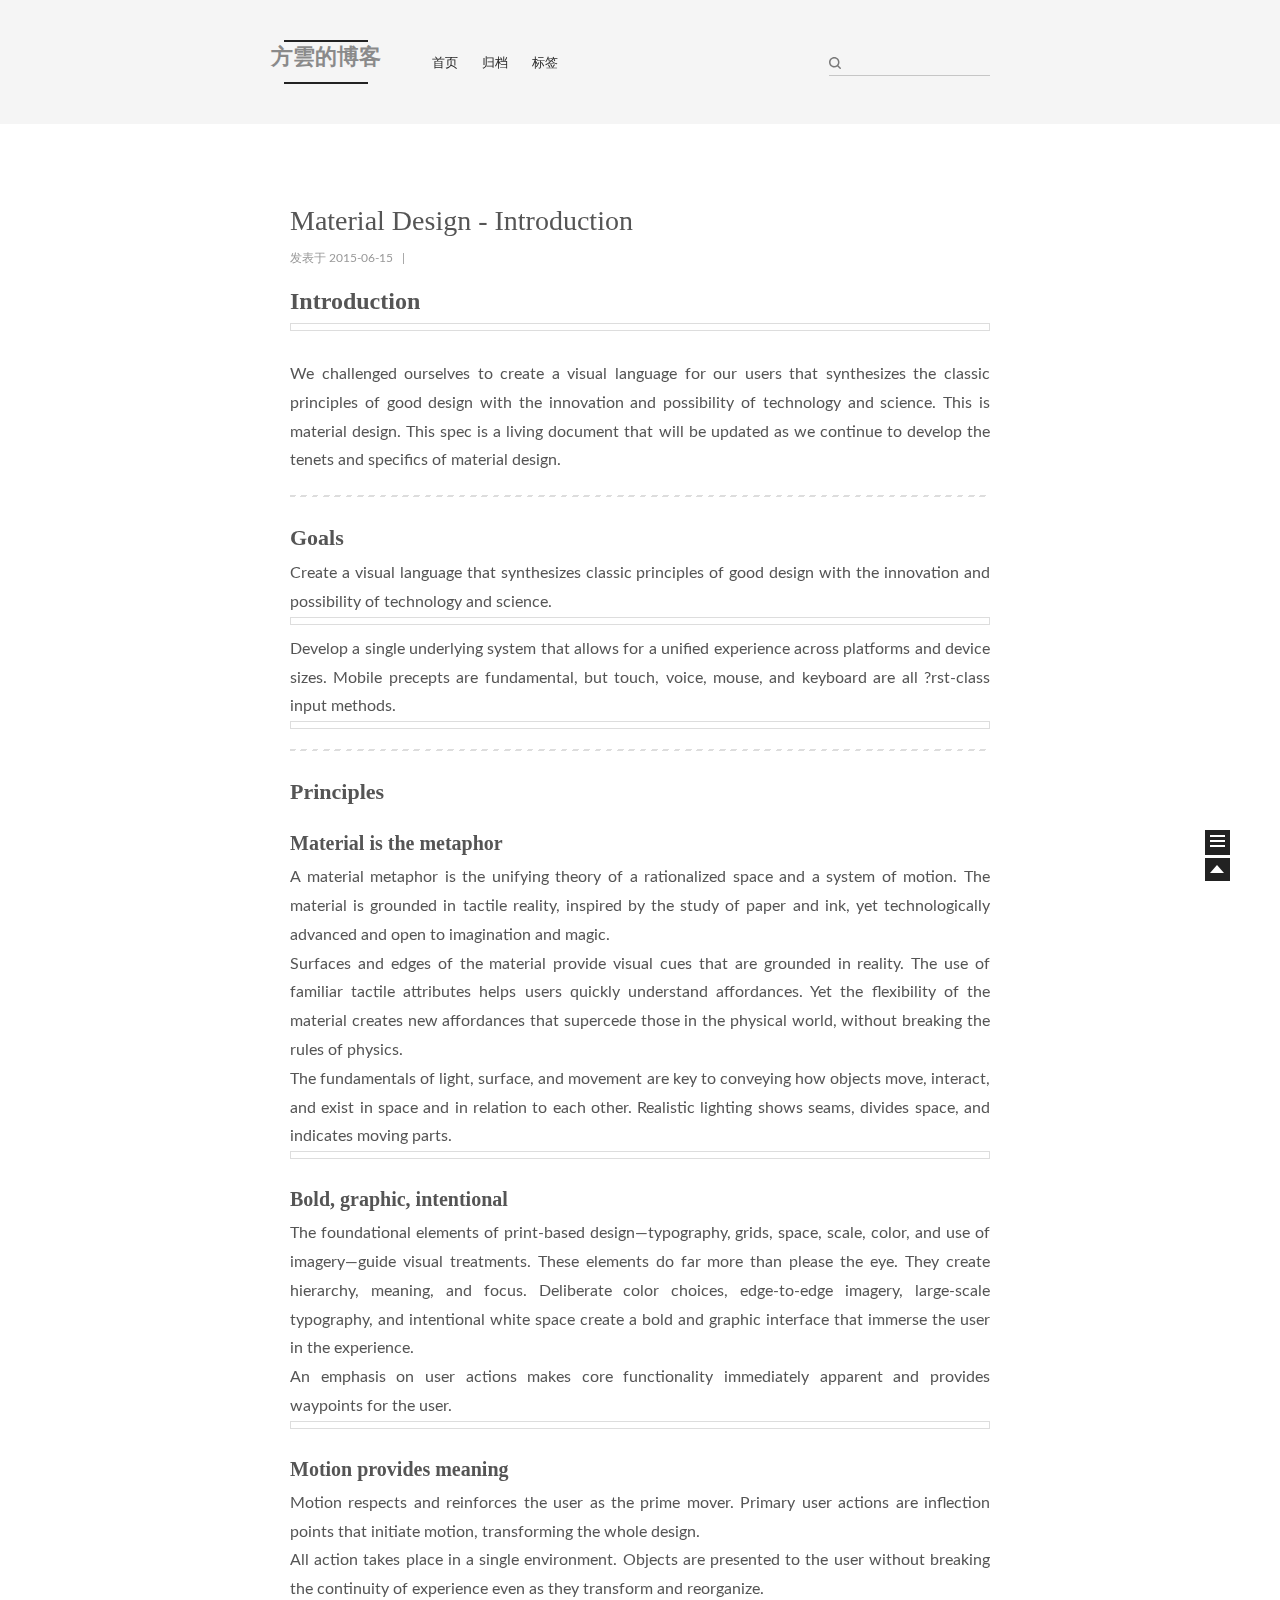
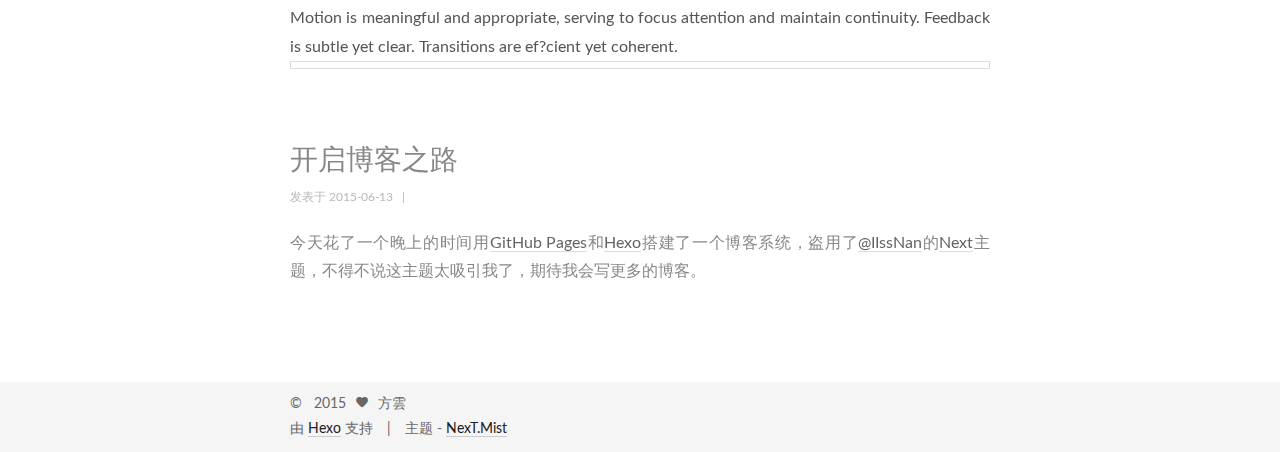
==== commit 23c3098e: "Site updated: 2015-06-15 15:53:51" ====
--- a/index.html
+++ b/index.html
@@ -170,6 +170,79 @@
           
           
             
+              <a class="post-title-link" href="/2015/06/15/Material-Design-Introduction/">
+                Material Design - Introduction
+              </a>
+            
+          
+        </h1>
+      
+
+      <div class="post-meta">
+        <span class="post-time">
+          发表于 2015-06-15
+        </span>
+
+        
+
+        
+          
+            <span class="post-comments-count">
+            &nbsp; | &nbsp;
+            <a href="/2015/06/15/Material-Design-Introduction/#comments" >
+              <span class="post-comments-count ds-thread-count" data-thread-key="2015/06/15/Material-Design-Introduction/"></span>
+            </a>
+          </span>
+          
+        
+      </div>
+    </div>
+
+    <div class="post-body">
+
+      
+      
+
+      
+        
+          <h1 id="Introduction">Introduction</h1><p><img src="https://material-design.storage.googleapis.com/publish/material_v_4/material_ext_publish/0Bx4BSt6jniD7Y1huOXVQdlFPMmM/materialdesign_introduction.png" alt=""><br>We challenged ourselves to create a visual language for our users that synthesizes the classic principles of good design with the innovation and possibility of technology and science. This is material design. This spec is a living document that will be updated as we continue to develop the tenets and specifics of material design.</p>
+<hr>
+<h2 id="Goals">Goals</h2><p>Create a visual language that synthesizes classic principles of good design with the innovation and possibility of technology and science.<br><img src="https://material-design.storage.googleapis.com/publish/material_v_4/material_ext_publish/0Bx4BSt6jniD7QTA5cHFBUlV3RTA/materialdesign_goals_language.png" alt=""></p>
+<p>Develop a single underlying system that allows for a unified experience across platforms and device sizes. Mobile precepts are fundamental, but touch, voice, mouse, and keyboard are all ?rst-class input methods.<br><img src="https://material-design.storage.googleapis.com/publish/material_v_4/material_ext_publish/0Bx4BSt6jniD7c0R4RUtiTkhMZTQ/materialdesign_goals_system.png" alt=""></p>
+<hr>
+<h2 id="Principles">Principles</h2><h3 id="Material_is_the_metaphor">Material is the metaphor</h3><p>A material metaphor is the unifying theory of a rationalized space and a system of motion. The material is grounded in tactile reality, inspired by the study of paper and ink, yet technologically advanced and open to imagination and magic.<br>Surfaces and edges of the material provide visual cues that are grounded in reality. The use of familiar tactile attributes helps users quickly understand affordances. Yet the flexibility of the material creates new affordances that supercede those in the physical world, without breaking the rules of physics.<br>The fundamentals of light, surface, and movement are key to conveying how objects move, interact, and exist in space and in relation to each other. Realistic lighting shows seams, divides space, and indicates moving parts.<br><img src="https://material-design.storage.googleapis.com/publish/material_v_4/material_ext_publish/0Bx4BSt6jniD7VG9DQVluOFJ4Tnc/materialdesign_principles_metaphor.png" alt=""></p>
+<h3 id="Bold,_graphic,_intentional">Bold, graphic, intentional</h3><p>The foundational elements of print-based design—typography, grids, space, scale, color, and use of imagery—guide visual treatments. These elements do far more than please the eye. They create hierarchy, meaning, and focus. Deliberate color choices, edge-to-edge imagery, large-scale typography, and intentional white space create a bold and graphic interface that immerse the user in the experience.<br>An emphasis on user actions makes core functionality immediately apparent and provides waypoints for the user.<br><img src="https://material-design.storage.googleapis.com/publish/material_v_4/material_ext_publish/0Bx4BSt6jniD7NndTQW9VZTlZV2s/materialdesign_principles_bold.png" alt=""></p>
+<h3 id="Motion_provides_meaning">Motion provides meaning</h3><p>Motion respects and reinforces the user as the prime mover. Primary user actions are inflection points that initiate motion, transforming the whole design.<br>All action takes place in a single environment. Objects are presented to the user without breaking the continuity of experience even as they transform and reorganize.<br>Motion is meaningful and appropriate, serving to focus attention and maintain continuity. Feedback is subtle yet clear. Transitions are ef?cient yet coherent.<br><img src="https://material-design.storage.googleapis.com/publish/material_v_4/material_ext_publish/0Bx4BSt6jniD7dkRYelJkeklqWFU/materialdesign_principles_motion.png" alt=""></p>
+
+        
+      
+    </div>
+
+    <div class="post-footer">
+      
+
+      
+
+      
+      
+        <div class="post-eof"></div>
+      
+    </div>
+  </div>
+
+
+    
+      
+
+  <div class="post post-type-normal ">
+    <div class="post-header">
+
+      
+      
+        <h1 class="post-title">
+          
+          
+            
               <a class="post-title-link" href="/2015/06/13/大家好/">
                 开启博客之路
               </a>
@@ -259,7 +332,7 @@
         <div class="site-state motion-element">
           <div class="site-state-item site-state-posts">
             <a href="/archives">
-              <span class="site-state-item-count">1</span>
+              <span class="site-state-item-count">2</span>
               <span class="site-state-item-name">日志</span>
             </a>
           </div>
--- a/css/main.css
+++ b/css/main.css
@@ -1167,7 +1167,7 @@
   width: 4px;
   height: 4px;
   border-radius: 50%;
-  background: #45fccc;
+  background: #83c824;
 }
 .sidebar-nav {
   margin: 0;
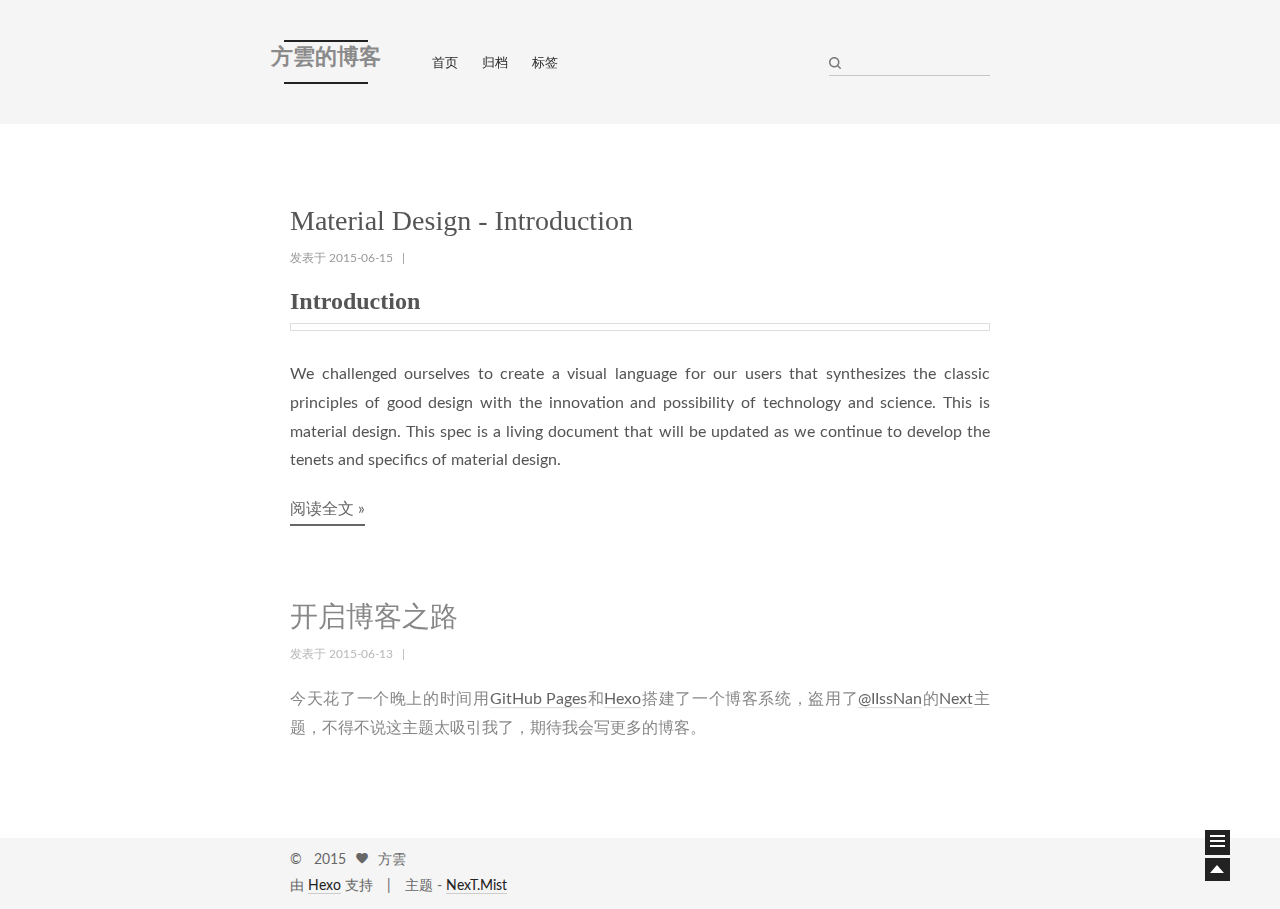
==== commit 76fced22: "Site updated: 2015-06-15 16:17:32" ====
--- a/index.html
+++ b/index.html
@@ -205,15 +205,12 @@
 
       
         
-          <h1 id="Introduction">Introduction</h1><p><img src="https://material-design.storage.googleapis.com/publish/material_v_4/material_ext_publish/0Bx4BSt6jniD7Y1huOXVQdlFPMmM/materialdesign_introduction.png" alt=""><br>We challenged ourselves to create a visual language for our users that synthesizes the classic principles of good design with the innovation and possibility of technology and science. This is material design. This spec is a living document that will be updated as we continue to develop the tenets and specifics of material design.</p>
-<hr>
-<h2 id="Goals">Goals</h2><p>Create a visual language that synthesizes classic principles of good design with the innovation and possibility of technology and science.<br><img src="https://material-design.storage.googleapis.com/publish/material_v_4/material_ext_publish/0Bx4BSt6jniD7QTA5cHFBUlV3RTA/materialdesign_goals_language.png" alt=""></p>
-<p>Develop a single underlying system that allows for a unified experience across platforms and device sizes. Mobile precepts are fundamental, but touch, voice, mouse, and keyboard are all ?rst-class input methods.<br><img src="https://material-design.storage.googleapis.com/publish/material_v_4/material_ext_publish/0Bx4BSt6jniD7c0R4RUtiTkhMZTQ/materialdesign_goals_system.png" alt=""></p>
-<hr>
-<h2 id="Principles">Principles</h2><h3 id="Material_is_the_metaphor">Material is the metaphor</h3><p>A material metaphor is the unifying theory of a rationalized space and a system of motion. The material is grounded in tactile reality, inspired by the study of paper and ink, yet technologically advanced and open to imagination and magic.<br>Surfaces and edges of the material provide visual cues that are grounded in reality. The use of familiar tactile attributes helps users quickly understand affordances. Yet the flexibility of the material creates new affordances that supercede those in the physical world, without breaking the rules of physics.<br>The fundamentals of light, surface, and movement are key to conveying how objects move, interact, and exist in space and in relation to each other. Realistic lighting shows seams, divides space, and indicates moving parts.<br><img src="https://material-design.storage.googleapis.com/publish/material_v_4/material_ext_publish/0Bx4BSt6jniD7VG9DQVluOFJ4Tnc/materialdesign_principles_metaphor.png" alt=""></p>
-<h3 id="Bold,_graphic,_intentional">Bold, graphic, intentional</h3><p>The foundational elements of print-based design—typography, grids, space, scale, color, and use of imagery—guide visual treatments. These elements do far more than please the eye. They create hierarchy, meaning, and focus. Deliberate color choices, edge-to-edge imagery, large-scale typography, and intentional white space create a bold and graphic interface that immerse the user in the experience.<br>An emphasis on user actions makes core functionality immediately apparent and provides waypoints for the user.<br><img src="https://material-design.storage.googleapis.com/publish/material_v_4/material_ext_publish/0Bx4BSt6jniD7NndTQW9VZTlZV2s/materialdesign_principles_bold.png" alt=""></p>
-<h3 id="Motion_provides_meaning">Motion provides meaning</h3><p>Motion respects and reinforces the user as the prime mover. Primary user actions are inflection points that initiate motion, transforming the whole design.<br>All action takes place in a single environment. Objects are presented to the user without breaking the continuity of experience even as they transform and reorganize.<br>Motion is meaningful and appropriate, serving to focus attention and maintain continuity. Feedback is subtle yet clear. Transitions are ef?cient yet coherent.<br><img src="https://material-design.storage.googleapis.com/publish/material_v_4/material_ext_publish/0Bx4BSt6jniD7dkRYelJkeklqWFU/materialdesign_principles_motion.png" alt=""></p>
-
+          <h1 id="Introduction">Introduction</h1><p><img src="https://material-design.storage.googleapis.com/publish/material_v_4/material_ext_publish/0Bx4BSt6jniD7Y1huOXVQdlFPMmM/materialdesign_introduction.png" alt=""><br>We challenged ourselves to create a visual language for our users that synthesizes the classic principles of good design with the innovation and possibility of technology and science. This is material design. This spec is a living document that will be updated as we continue to develop the tenets and specifics of material design.<br>
+          <div class="post-more-link text-center">
+            <a class="btn" href="/2015/06/15/Material-Design-Introduction/#more">
+              阅读全文 &raquo;
+            </a>
+          </div>
         
       
     </div>
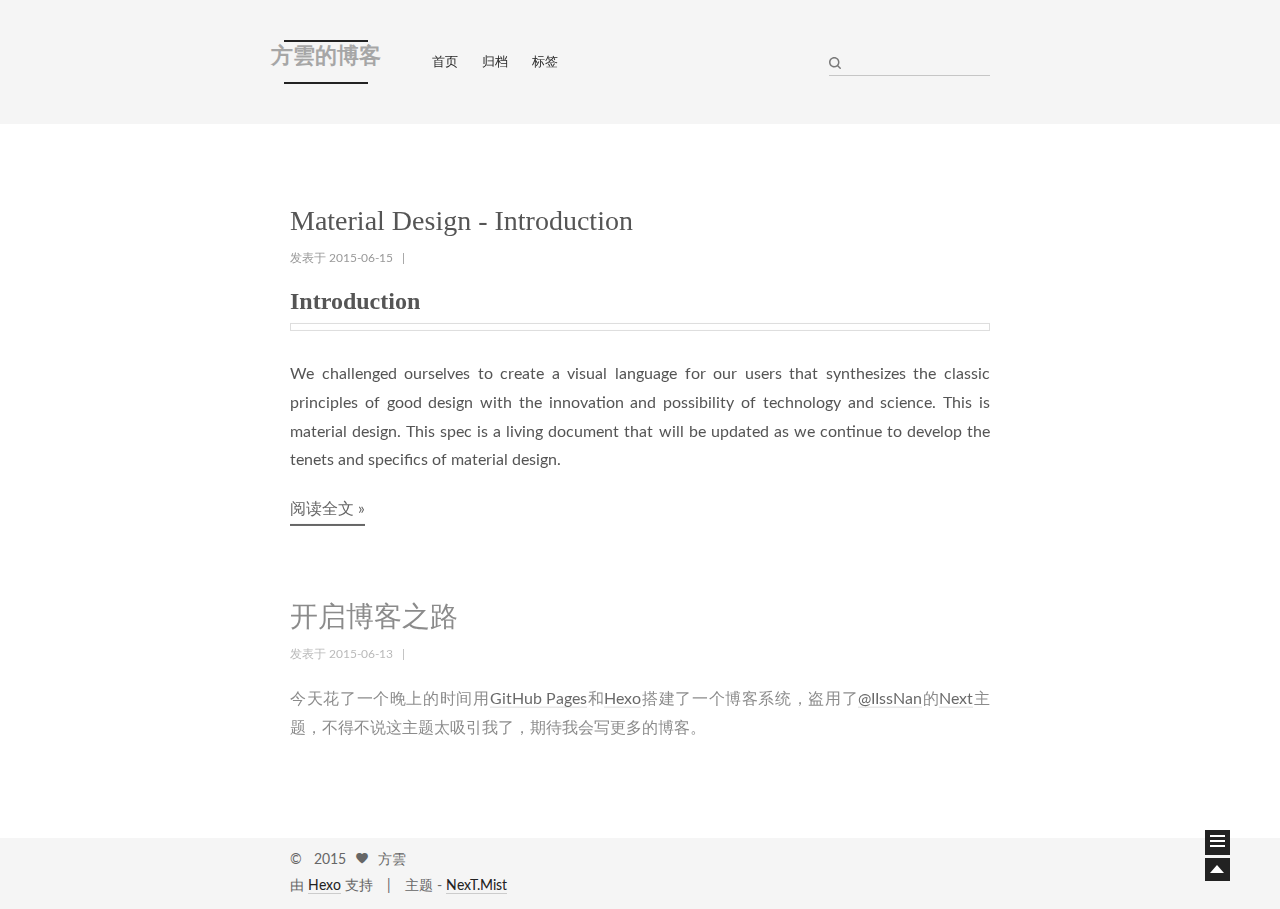
==== commit d0db7e64: "Site updated: 2015-06-16 21:46:35" ====
--- a/index.html
+++ b/index.html
@@ -343,7 +343,7 @@
 
           <div class="site-state-item site-state-tags">
             <a href="/tags">
-              <span class="site-state-item-count">0</span>
+              <span class="site-state-item-count">3</span>
               <span class="site-state-item-name">标签</span>
               </a>
           </div>
